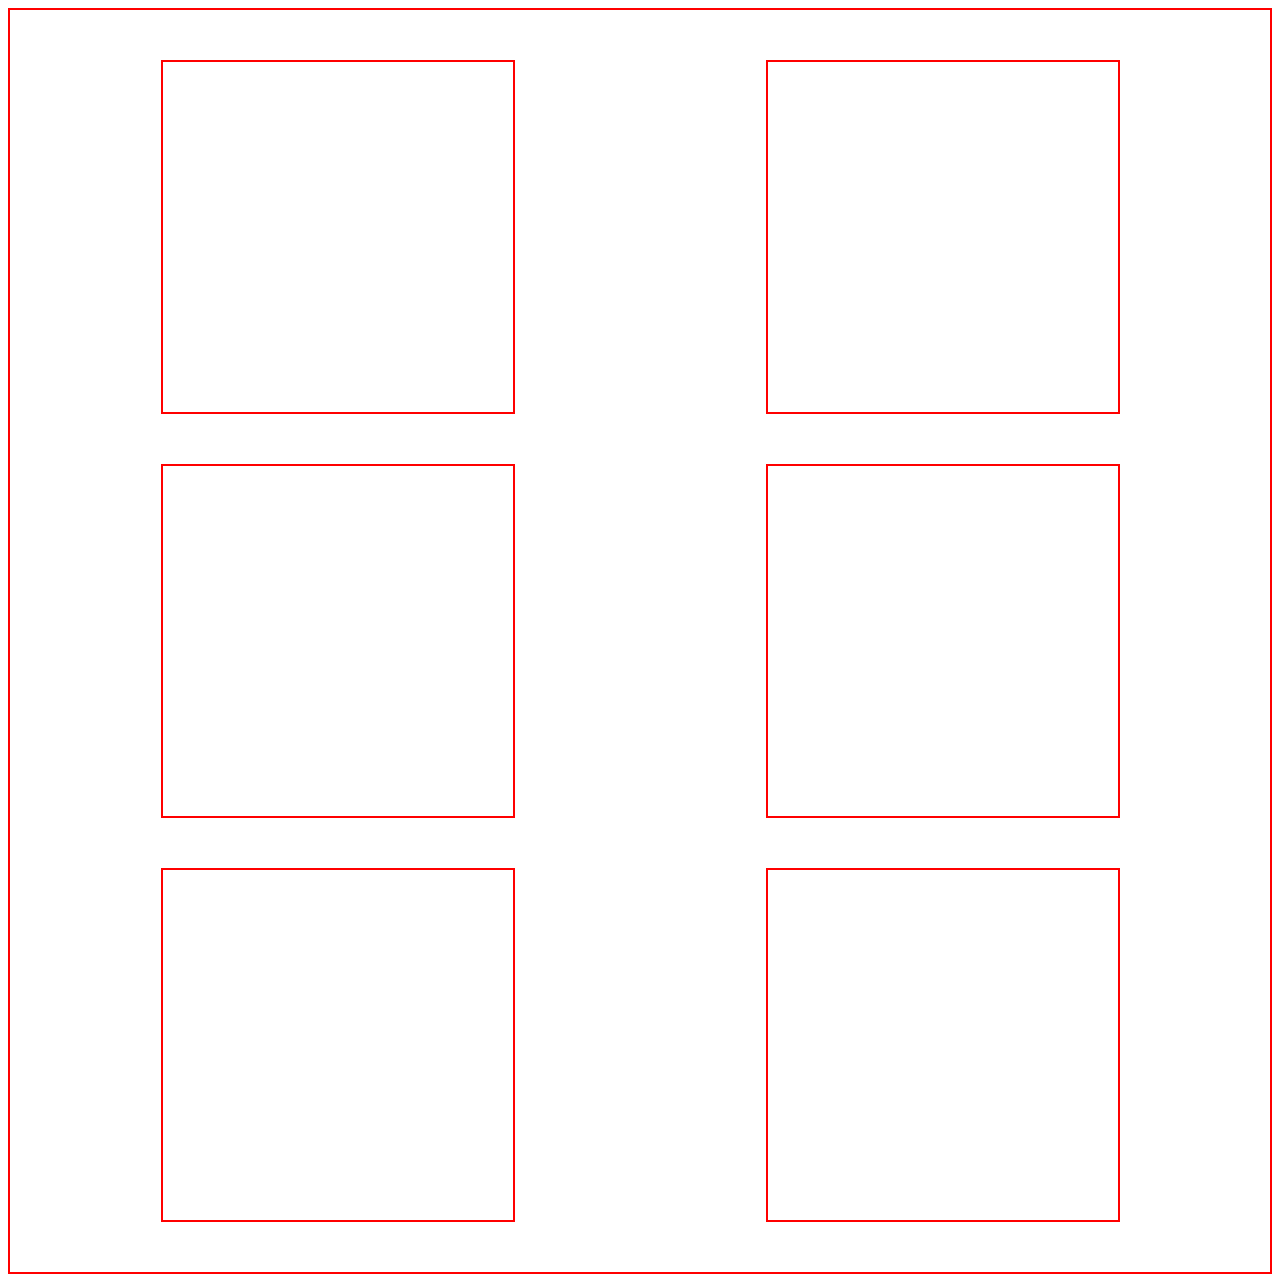
==== flexbox.html @ 0a0d44a2 "huiswerk sept" ====
<!DOCTYPE html>
<html lang="en">
<head>
    <meta charset="UTF-8">
    <link rel="stylesheet" href="flexbox.css">
    <title>Title</title>
</head>
<body>

<div class="flexbox-container">
    <div class="flexbox-item item-1"></div>
    <div class="flexbox-item item-2"></div>
    <div class="flexbox-item item-3"></div>
    <div class="flexbox-item item-4"></div>
    <div class="flexbox-item item-5"></div>
    <div class="flexbox-item item-6"></div>
</div>


</body>
</html>
---- flexbox.css ----
.flexbox-container {
    display: flex;
    flex-wrap: wrap;
    justify-content: space-around;
    align-items: ;
    /*gap ...row ...column*!*/
    gap: 50px 50px;
    padding: 50px;
    border: solid red 2px;

}
.flexbox-item {
    min-width:  350px;
    min-height: 350px;
    border: solid red 2px;

}
.item-1 {
    /*min-height: 100px;*/



}
.item-2 {
    /*min-height: 200px;*/



}
.item-3 {
    /*min-height: 300px;*/



}
.item-4 {

}
.item-5 {

}
.item-6 {

}
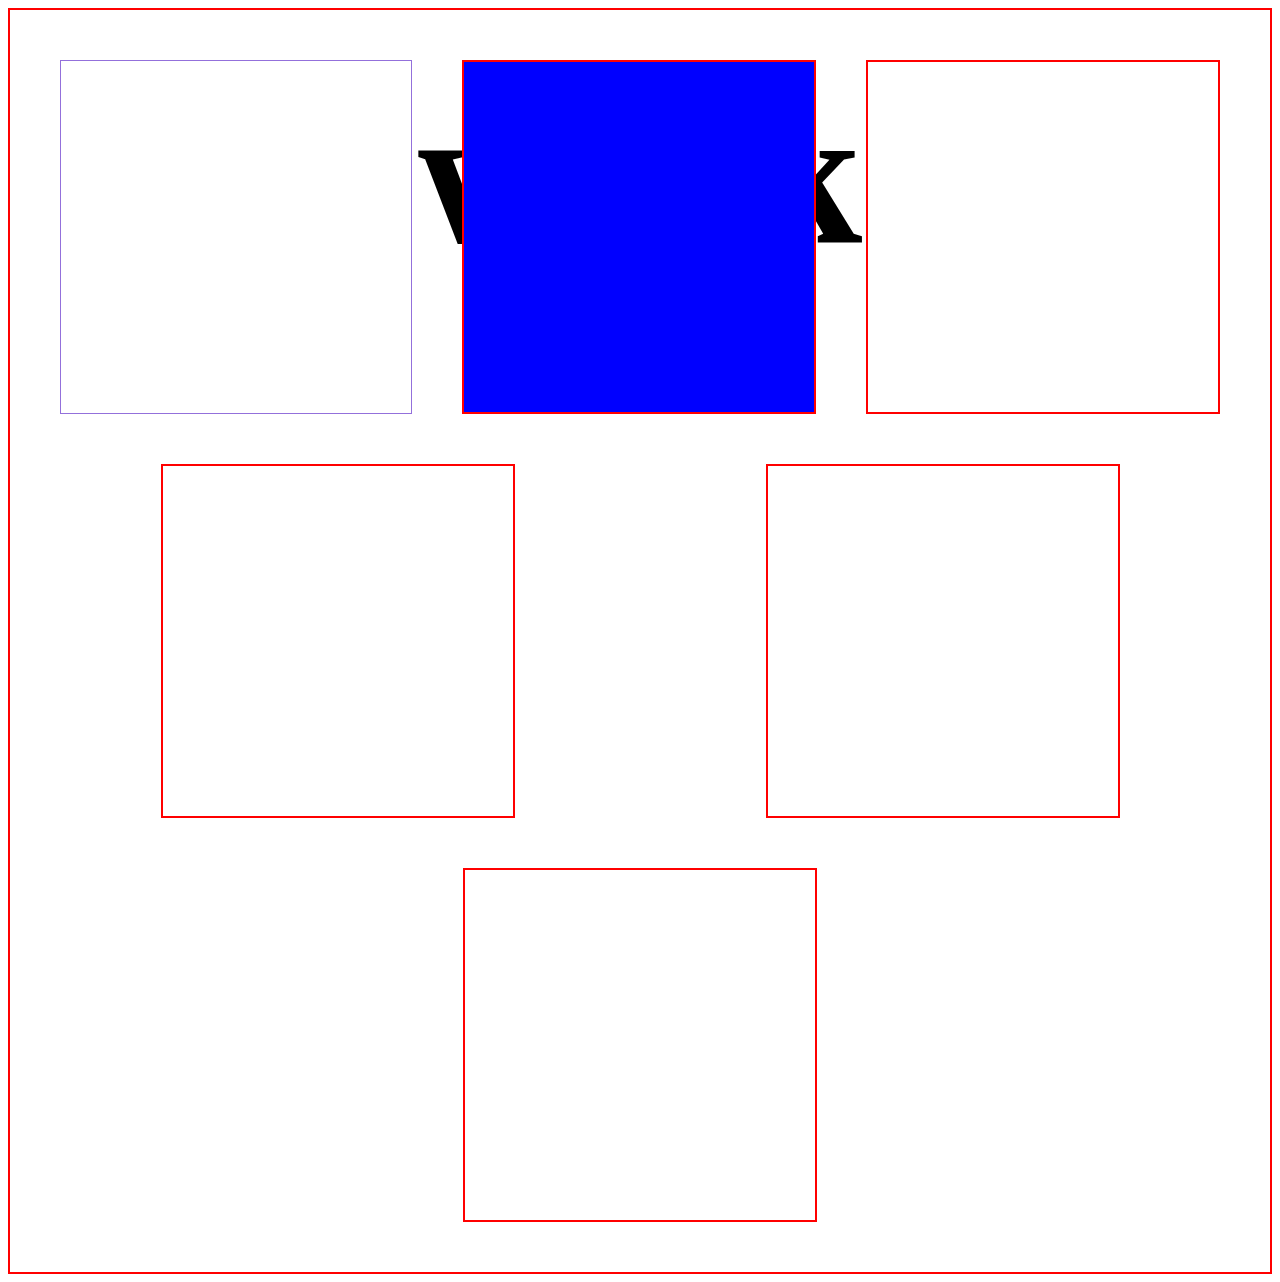
==== commit a738abbc: "huiswerk-28-sept-finish" ====
--- a/flexbox.html
+++ b/flexbox.html
@@ -6,6 +6,11 @@
     <title>Title</title>
 </head>
 <body>
+
+
+<!--<div class="driehoek"></div>-->
+
+
 
 <div class="flexbox-container">
     <div class="flexbox-item item-1"></div>
--- a/flexbox.css
+++ b/flexbox.css
@@ -1,40 +1,48 @@
 
 
+.driehoek {
+    width: 0px;
+    height: 0px;
+    border-top: 60px solid red;
+    border-left: 60px solid blue;
+    border-left-width: 50em;
 
+}
+.flexbox-container::before {
+    content: 'work';
+    position: absolute;
+    font-weight: bold;
+    font-size: 200px;
+
+}
 .flexbox-container {
     display: flex;
     flex-wrap: wrap;
     justify-content: space-around;
-    align-items: ;
     /*gap ...row ...column*!*/
     gap: 50px 50px;
     padding: 50px;
     border: solid red 2px;
+    position: relative;
 
 }
 .flexbox-item {
     min-width:  350px;
     min-height: 350px;
     border: solid red 2px;
+    /*display: flex;*/
+    justify-content: center;
+    align-items: center;
+    z-index: 1;
 
 }
 .item-1 {
-    /*min-height: 100px;*/
-
-
-
+ border: solid 1px mediumpurple;
 }
-.item-2 {
-    /*min-height: 200px;*/
-
-
-
+.item-2{
+    background-color: blue;
 }
 .item-3 {
-    /*min-height: 300px;*/
-
-
-
 }
 .item-4 {
 
